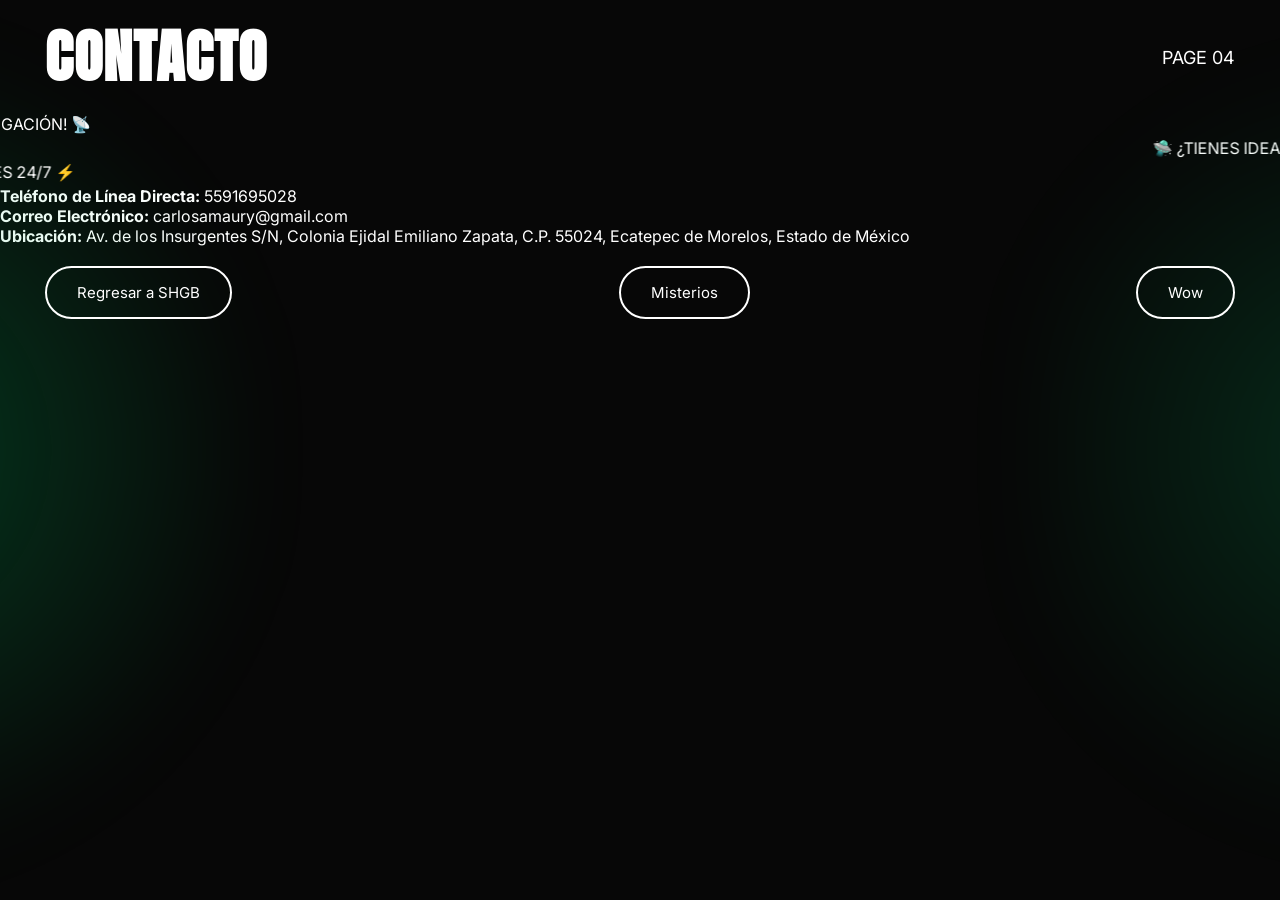
==== contacto.html @ 4b65b66f "Add files via upload" ====
<!DOCTYPE html>
<html lang="es">
<head>
<meta charset="UTF-8">
<meta name="viewport" content="width=device-width, initial-scale=1.0">
<title>SET-1 - Contacto</title>
<link href="https://fonts.googleapis.com/css2?family=Anton&family=Inter:wght@300;400;700&display=swap" rel="stylesheet">
<link rel="stylesheet" href="final.css">
</head>
<body>

<div class="top">
  <h1>CONTACTO</h1>
  <div class="page">PAGE 04</div>
</div>

<div class="marquee-container">
  <marquee class="m1" direction="right" scrollamount="8">
    📡 ¡PÓNTE EN CONTACTO CON EL EQUIPO DE INVESTIGACIÓN! 📡
  </marquee>
</div>

  <div class="marquee-container">
  <marquee class="m2" direction="left" scrollamount="10">
    🛸 ¿TIENES IDEAS O HAS DETECTADO UNA NUEVA SEÑAL? ENVIANOS TU REPORTE 🛸
  </marquee>
</div>

<div class="marquee-container">
  <marquee class="m3" direction="right" scrollamount="6">
    ⚡ CANALES DE ATENCIÓN DISPONIBLES 24/7 ⚡
  </marquee>
</div>


<div class="contact-info">
  <div class="contact-item">
    <strong>Teléfono de Línea Directa:</strong>
    <span>5591695028</span>
  </div>

  <div class="contact-item">
    <strong>Correo Electrónico:</strong>
    <span>carlosamaury@gmail.com</span>
  </div>

  <div class="contact-item">
    <strong>Ubicación:</strong>
    <span>Av. de los Insurgentes S/N, Colonia Ejidal Emiliano Zapata, C.P. 55024, Ecatepec de Morelos, Estado de México</span>
  </div>
</div>


<div class="bottom">
  <a href="index.html" class="btn">Regresar a SHGB</a>
  <a href="info.html" class="btn">Misterios</a>
  <a href="contenido.html" class="btn">Wow</a>
</div>

</body>
</html>
---- final.css ----
*{margin:0;padding:0;box-sizing:border-box}

body{
  background:#070707;
  color:#fff;
  font-family:'Inter',sans-serif;
  min-height:100vh;
  position:relative;
  overflow-x:hidden;
}

/* Efectos de fondo difuminados originales */
body::before{
  content:'';position:fixed;left:-150px;top:0;
  width:400px;height:100%;
  background:radial-gradient(circle at left, rgba(0,200,100,0.28) 0%, transparent 70%);
  filter:blur(40px);pointer-events:none
}
body::after{
  content:'';position:fixed;right:-100px;top:0;
  width:350px;height:100%;
  background:radial-gradient(circle at right, rgba(0,255,136,0.15) 0%, transparent 70%);
  filter:blur(40px);pointer-events:none
}

.top{
  display:flex;
  justify-content:space-between;
  align-items:center;
  padding:28px 45px;
  position:relative;
  z-index:2;
}

.top h1{
  font-family:'Anton',sans-serif;
  font-size:58px;
  line-height:1;
  letter-spacing:1px;
}

.top .page{
  font-size:18px;
}

.grid{
  display:grid;
  grid-template-columns: 35% 65%;
  padding:10px 45px 40px;
  gap:30px;
  position:relative;
  z-index:2;
}

.img-box{
  border-radius:24px;
  overflow:hidden;
  border:1.5px solid #1a1a1a;
  background:#000;
}

.img-box img{
  width:100%;
  display:block;
}

.table{
  display:flex;
  flex-direction:column;
  gap:15px;
}

.cell{
  padding:15px;
}

.cell.q{
  font-size:18px;
  font-weight:700;
}

.cell.a{
  font-size:14.5px;
  line-height:1.6;
  font-weight:300;
}

.bottom{
  display:flex;
  justify-content:space-between;
  align-items:center;
  padding:20px 45px;
  position:relative;
  z-index:2;
}

.btn{
  border:2.5px solid #fff;
  border-radius:50px;
  padding:15px 30px;
  text-align:center;
  color:#fff;
  text-decoration:none;
  font-size:15px;
  transition:.3s;
  display:inline-block;
}

.btn:hover{
  background:#fff;
  color:#000;
  transform:translateY(-3px);
}

.contact-wrap{
  display:flex;
  align-items:center;
  gap:15px;
}

.btn-contact{
  border:2.5px solid #fff;
  border-radius:50px;
  padding:15px 30px;
  text-align:center;
  color:#fff;
  text-decoration:none;
  font-size:15px;
  transition:.3s;
  display:inline-block;
}

.btn-contact:hover{
  background:#fff;
  color:#000;
  transform:translateY(-3px);
}

.dots{
  display:flex;
  gap:6px;
}

.dots span{
  width:8px;
  height:8px;
  background:#fff;
  border-radius:50%;
  opacity:0.6;
}

@media(max-width:900px){
  .top{grid-template-columns:1fr; flex-direction:column; align-items:flex-start; gap:10px;}
  .grid{grid-template-columns:1fr;}
  .bottom{flex-direction:column; gap:20px; align-items:flex-start;}
}
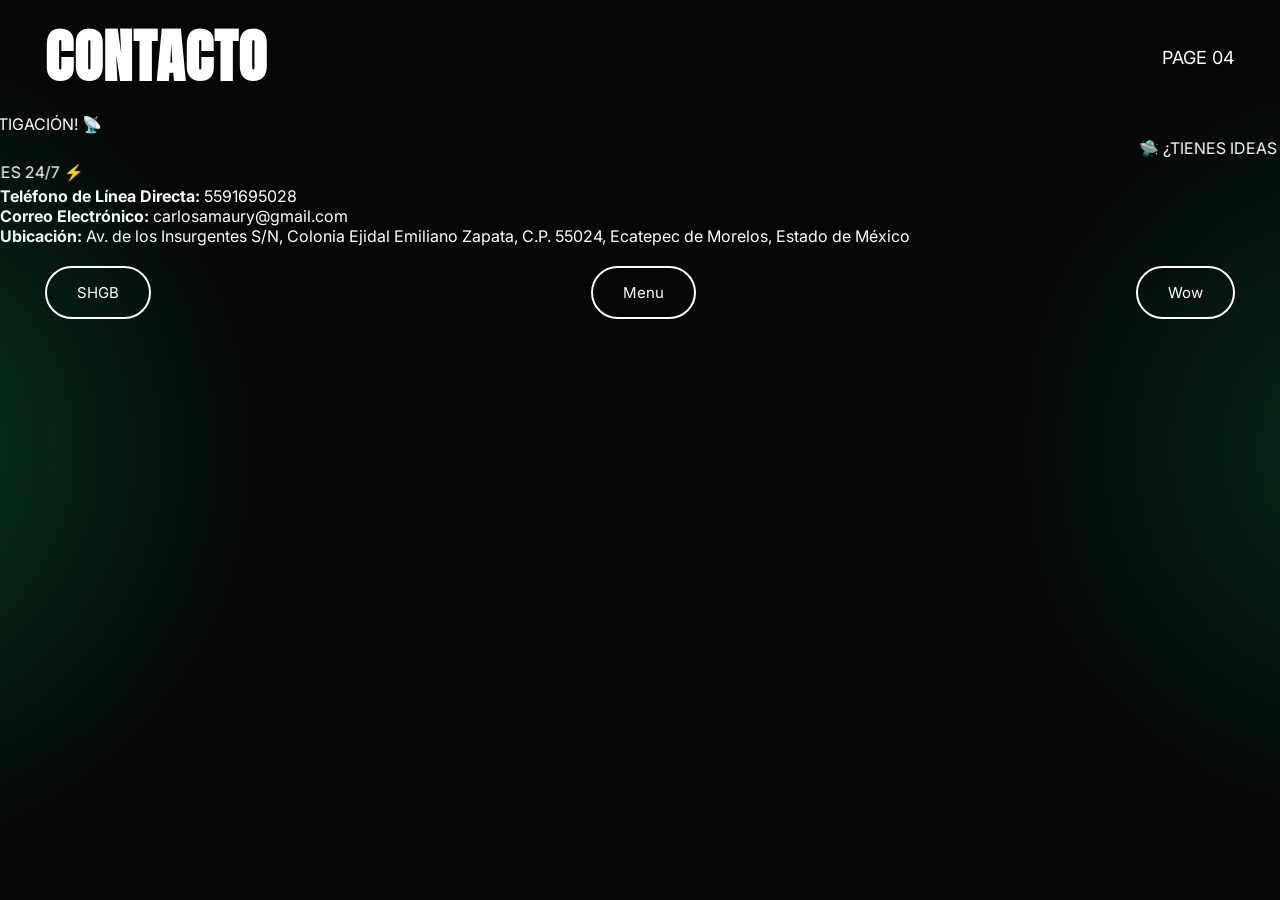
==== commit b47cabe5: "Add files via upload" ====
--- a/contacto.html
+++ b/contacto.html
@@ -52,8 +52,8 @@
 
 
 <div class="bottom">
-  <a href="index.html" class="btn">Regresar a SHGB</a>
-  <a href="info.html" class="btn">Misterios</a>
+  <a href="sgh.html" class="btn">SHGB</a>
+  <a href="index.html" class="btn">Menu</a>
   <a href="contenido.html" class="btn">Wow</a>
 </div>
 
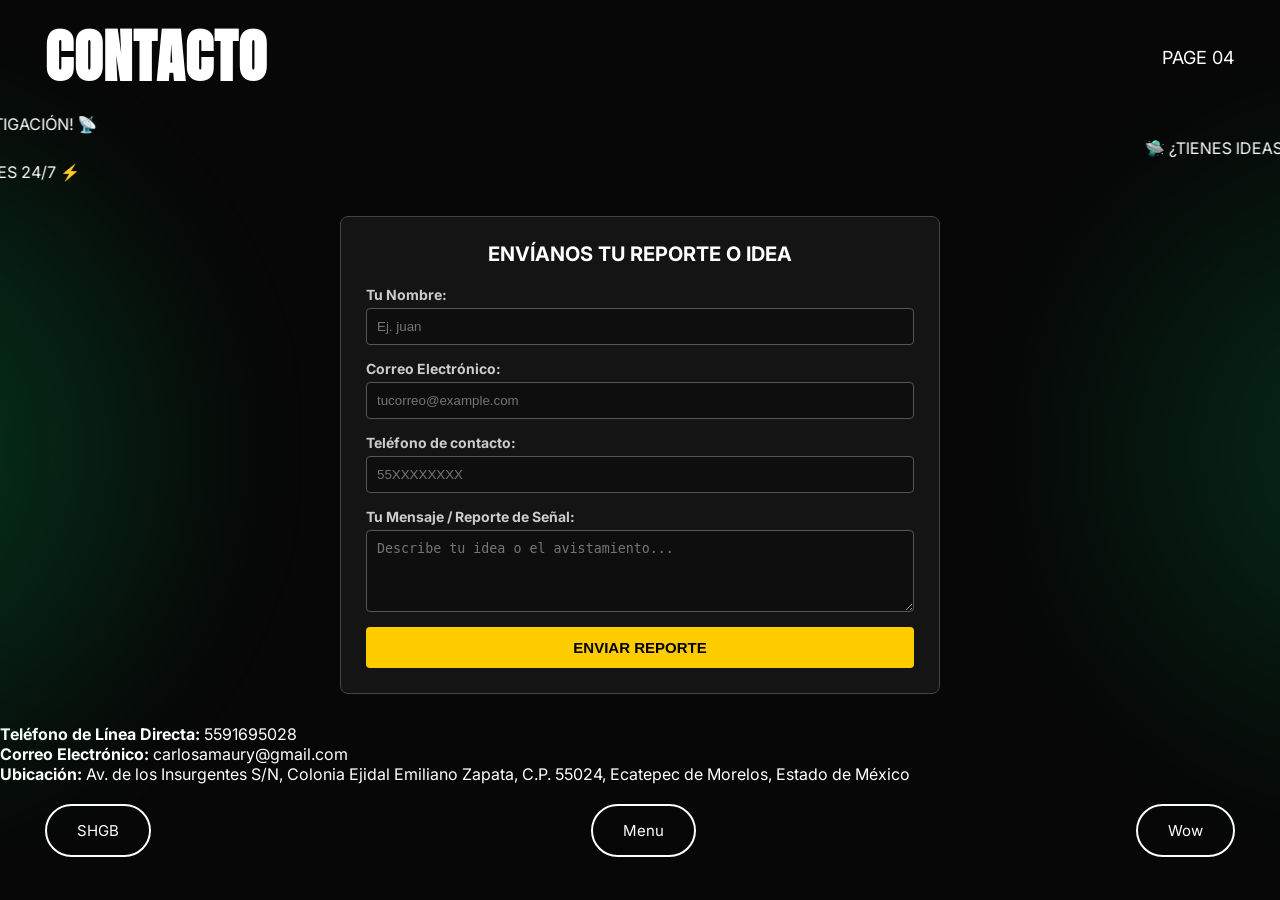
==== commit 0f217f2b: "Actualizar contacto.html" ====
--- a/contacto.html
+++ b/contacto.html
@@ -20,7 +20,7 @@
   </marquee>
 </div>
 
-  <div class="marquee-container">
+<div class="marquee-container">
   <marquee class="m2" direction="left" scrollamount="10">
     🛸 ¿TIENES IDEAS O HAS DETECTADO UNA NUEVA SEÑAL? ENVIANOS TU REPORTE 🛸
   </marquee>
@@ -32,6 +32,33 @@
   </marquee>
 </div>
 
+<div class="form-container" style="max-width: 600px; margin: 30px auto; background: rgba(255, 255, 255, 0.05); padding: 25px; border-radius: 8px; border: 1px solid #444; font-family: 'Inter', sans-serif;">
+  <h2 style="color: #fff; margin-top: 0; font-size: 20px; text-align: center; margin-bottom: 20px;">ENVÍANOS TU REPORTE O IDEA</h2>
+  <form action="#" method="POST" style="display: flex; flex-direction: column; gap: 15px;">
+    
+    <div style="display: flex; flex-direction: column; gap: 5px;">
+      <label for="nombre" style="color: #ccc; font-size: 14px; font-weight: bold;">Tu Nombre:</label>
+      <input type="text" id="nombre" name="nombre" placeholder="Ej. juan" required style="padding: 10px; background: rgba(0,0,0,0.3); border: 1px solid #555; color: #fff; border-radius: 4px;">
+    </div>
+
+    <div style="display: flex; flex-direction: column; gap: 5px;">
+      <label for="email" style="color: #ccc; font-size: 14px; font-weight: bold;">Correo Electrónico:</label>
+      <input type="email" id="email" name="email" placeholder="tucorreo@example.com" required style="padding: 10px; background: rgba(0,0,0,0.3); border: 1px solid #555; color: #fff; border-radius: 4px;">
+    </div>
+
+    <div style="display: flex; flex-direction: column; gap: 5px;">
+      <label for="telefono" style="color: #ccc; font-size: 14px; font-weight: bold;">Teléfono de contacto:</label>
+      <input type="tel" id="telefono" name="telefono" placeholder="55XXXXXXXX" style="padding: 10px; background: rgba(0,0,0,0.3); border: 1px solid #555; color: #fff; border-radius: 4px;">
+    </div>
+
+    <div style="display: flex; flex-direction: column; gap: 5px;">
+      <label for="mensaje" style="color: #ccc; font-size: 14px; font-weight: bold;">Tu Mensaje / Reporte de Señal:</label>
+      <textarea id="mensaje" name="mensaje" rows="4" placeholder="Describe tu idea o el avistamiento..." required style="padding: 10px; background: rgba(0,0,0,0.3); border: 1px solid #555; color: #fff; border-radius: 4px; resize: vertical;"></textarea>
+    </div>
+
+    <button type="submit" style="background-color: #ffcc00; color: #000; font-weight: bold; padding: 12px; border: none; border-radius: 4px; cursor: pointer; font-size: 15px; transition: background 0.3s;">ENVIAR REPORTE</button>
+  </form>
+</div>
 
 <div class="contact-info">
   <div class="contact-item">
@@ -50,7 +77,6 @@
   </div>
 </div>
 
-
 <div class="bottom">
   <a href="sgh.html" class="btn">SHGB</a>
   <a href="index.html" class="btn">Menu</a>
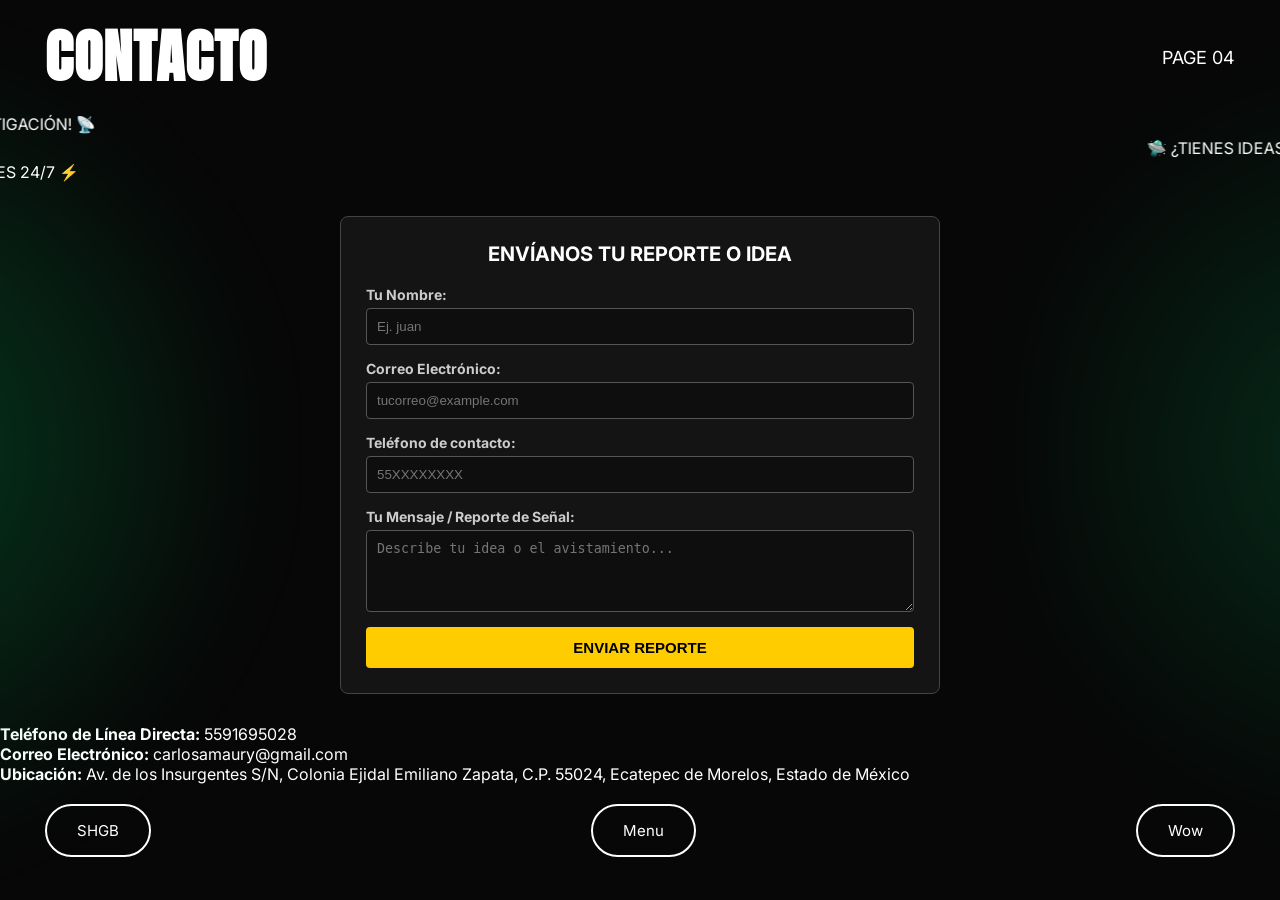
==== commit 40367772: "Actualizar contacto.html" ====
--- a/contacto.html
+++ b/contacto.html
@@ -34,8 +34,10 @@
 
 <div class="form-container" style="max-width: 600px; margin: 30px auto; background: rgba(255, 255, 255, 0.05); padding: 25px; border-radius: 8px; border: 1px solid #444; font-family: 'Inter', sans-serif;">
   <h2 style="color: #fff; margin-top: 0; font-size: 20px; text-align: center; margin-bottom: 20px;">ENVÍANOS TU REPORTE O IDEA</h2>
-  <form action="#" method="POST" style="display: flex; flex-direction: column; gap: 15px;">
-    
+  
+  <!-- Se agregó id="reporteForm" y se quitó action/method -->
+  <form id="reporteForm" style="display: flex; flex-direction: column; gap: 15px;">
+
     <div style="display: flex; flex-direction: column; gap: 5px;">
       <label for="nombre" style="color: #ccc; font-size: 14px; font-weight: bold;">Tu Nombre:</label>
       <input type="text" id="nombre" name="nombre" placeholder="Ej. juan" required style="padding: 10px; background: rgba(0,0,0,0.3); border: 1px solid #555; color: #fff; border-radius: 4px;">
@@ -83,5 +85,12 @@
   <a href="contenido.html" class="btn">Wow</a>
 </div>
 
+<script>
+  document.getElementById('reporteForm').addEventListener('submit', function(event) {
+    event.preventDefault(); // Evita que la página se recargue o cambie de URL
+    this.reset();           // Borra todos los datos escritos en el formulario
+  });
+</script>
+
 </body>
 </html>
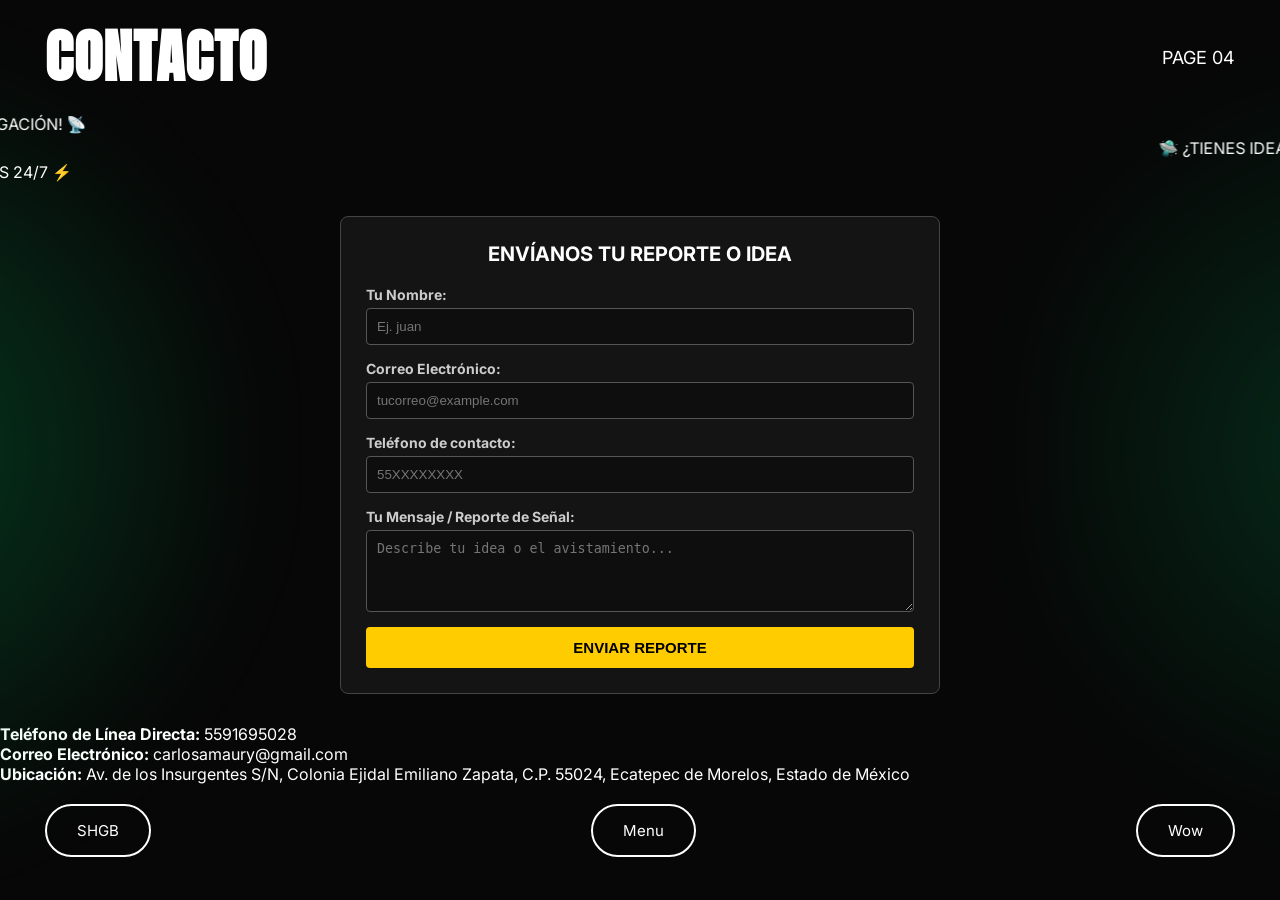
==== commit 61ed7fb2: "Actualizar contacto.html" ====
--- a/contacto.html
+++ b/contacto.html
@@ -35,8 +35,8 @@
 <div class="form-container" style="max-width: 600px; margin: 30px auto; background: rgba(255, 255, 255, 0.05); padding: 25px; border-radius: 8px; border: 1px solid #444; font-family: 'Inter', sans-serif;">
   <h2 style="color: #fff; margin-top: 0; font-size: 20px; text-align: center; margin-bottom: 20px;">ENVÍANOS TU REPORTE O IDEA</h2>
   
-  <!-- Se agregó id="reporteForm" y se quitó action/method -->
-  <form id="reporteForm" style="display: flex; flex-direction: column; gap: 15px;">
+  <!-- Usamos onsubmit para bloquear el envío por HTTP y evitar el error 405 -->
+  <form onsubmit="event.preventDefault(); this.reset(); alert('¡Reporte enviado con éxito!');" style="display: flex; flex-direction: column; gap: 15px;">
 
     <div style="display: flex; flex-direction: column; gap: 5px;">
       <label for="nombre" style="color: #ccc; font-size: 14px; font-weight: bold;">Tu Nombre:</label>
@@ -85,12 +85,5 @@
   <a href="contenido.html" class="btn">Wow</a>
 </div>
 
-<script>
-  document.getElementById('reporteForm').addEventListener('submit', function(event) {
-    event.preventDefault(); // Evita que la página se recargue o cambie de URL
-    this.reset();           // Borra todos los datos escritos en el formulario
-  });
-</script>
-
 </body>
 </html>
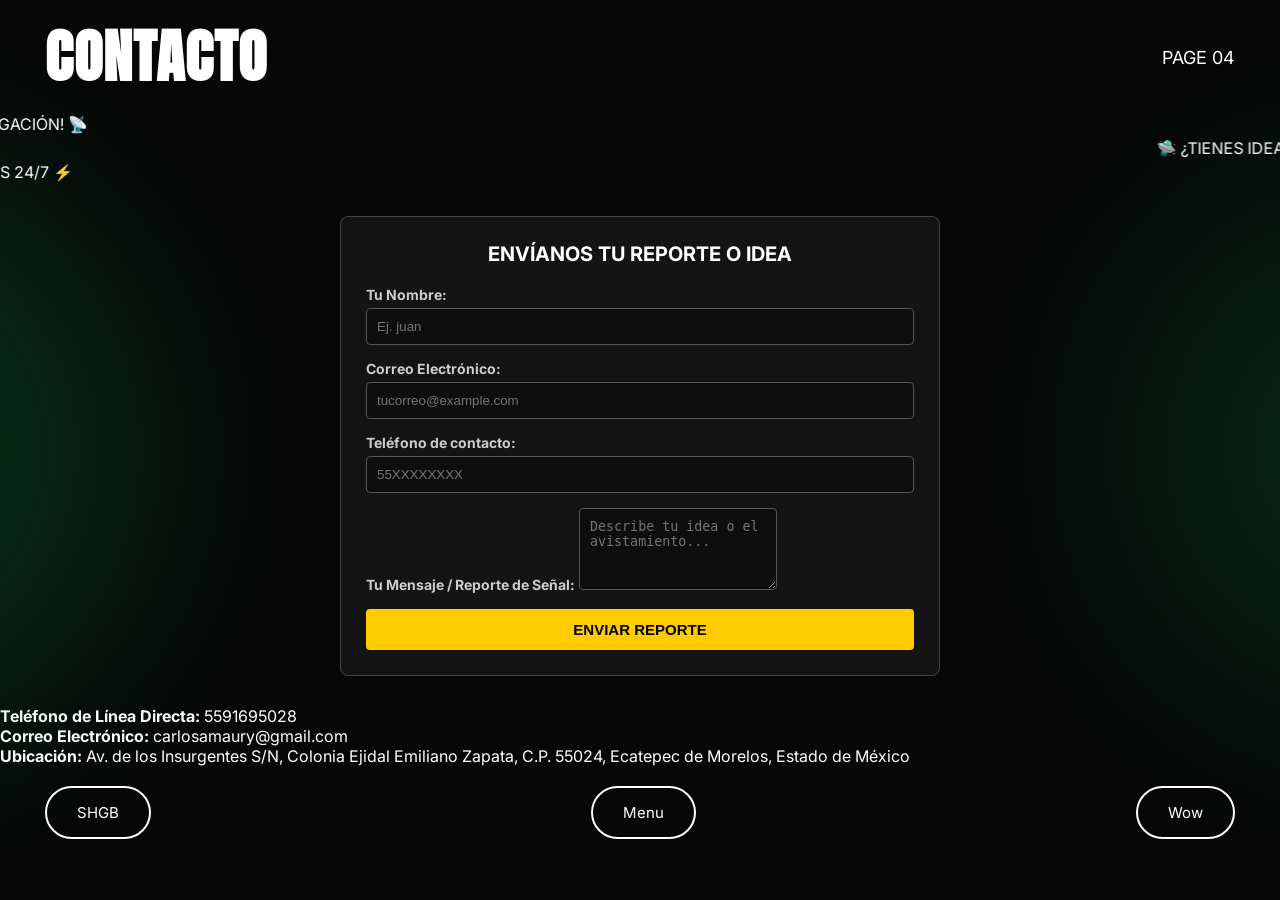
==== commit f5ad20e0: "Actualizar contacto.html" ====
--- a/contacto.html
+++ b/contacto.html
@@ -35,8 +35,8 @@
 <div class="form-container" style="max-width: 600px; margin: 30px auto; background: rgba(255, 255, 255, 0.05); padding: 25px; border-radius: 8px; border: 1px solid #444; font-family: 'Inter', sans-serif;">
   <h2 style="color: #fff; margin-top: 0; font-size: 20px; text-align: center; margin-bottom: 20px;">ENVÍANOS TU REPORTE O IDEA</h2>
   
-  <!-- Usamos onsubmit para bloquear el envío por HTTP y evitar el error 405 -->
-  <form onsubmit="event.preventDefault(); this.reset(); alert('¡Reporte enviado con éxito!');" style="display: flex; flex-direction: column; gap: 15px;">
+  <!-- Usamos onsubmit para frenar el envío real, limpiar campos y mostrar un mensaje visual de éxito -->
+  <form onsubmit="event.preventDefault(); this.reset(); document.getElementById('mensaje-exito').style.display='block';" style="display: flex; flex-direction: column; gap: 15px;">
 
     <div style="display: flex; flex-direction: column; gap: 5px;">
       <label for="nombre" style="color: #ccc; font-size: 14px; font-weight: bold;">Tu Nombre:</label>
@@ -53,9 +53,14 @@
       <input type="tel" id="telefono" name="telefono" placeholder="55XXXXXXXX" style="padding: 10px; background: rgba(0,0,0,0.3); border: 1px solid #555; color: #fff; border-radius: 4px;">
     </div>
 
-    <div style="display: flex; flex-direction: column; gap: 5px;">
+    <div style="display: flex-direction: column; gap: 5px;">
       <label for="mensaje" style="color: #ccc; font-size: 14px; font-weight: bold;">Tu Mensaje / Reporte de Señal:</label>
       <textarea id="mensaje" name="mensaje" rows="4" placeholder="Describe tu idea o el avistamiento..." required style="padding: 10px; background: rgba(0,0,0,0.3); border: 1px solid #555; color: #fff; border-radius: 4px; resize: vertical;"></textarea>
+    </div>
+
+    <!-- Mensaje de éxito oculto por defecto que aparecerá al enviar -->
+    <div id="mensaje-exito" style="display: none; background: rgba(0, 255, 100, 0.15); border: 1px solid #00ff64; color: #00ff64; padding: 10px; border-radius: 4px; text-align: center; font-weight: bold; font-size: 14px;">
+      ¡Reporte enviado con éxito! El equipo lo ha recibido.
     </div>
 
     <button type="submit" style="background-color: #ffcc00; color: #000; font-weight: bold; padding: 12px; border: none; border-radius: 4px; cursor: pointer; font-size: 15px; transition: background 0.3s;">ENVIAR REPORTE</button>
